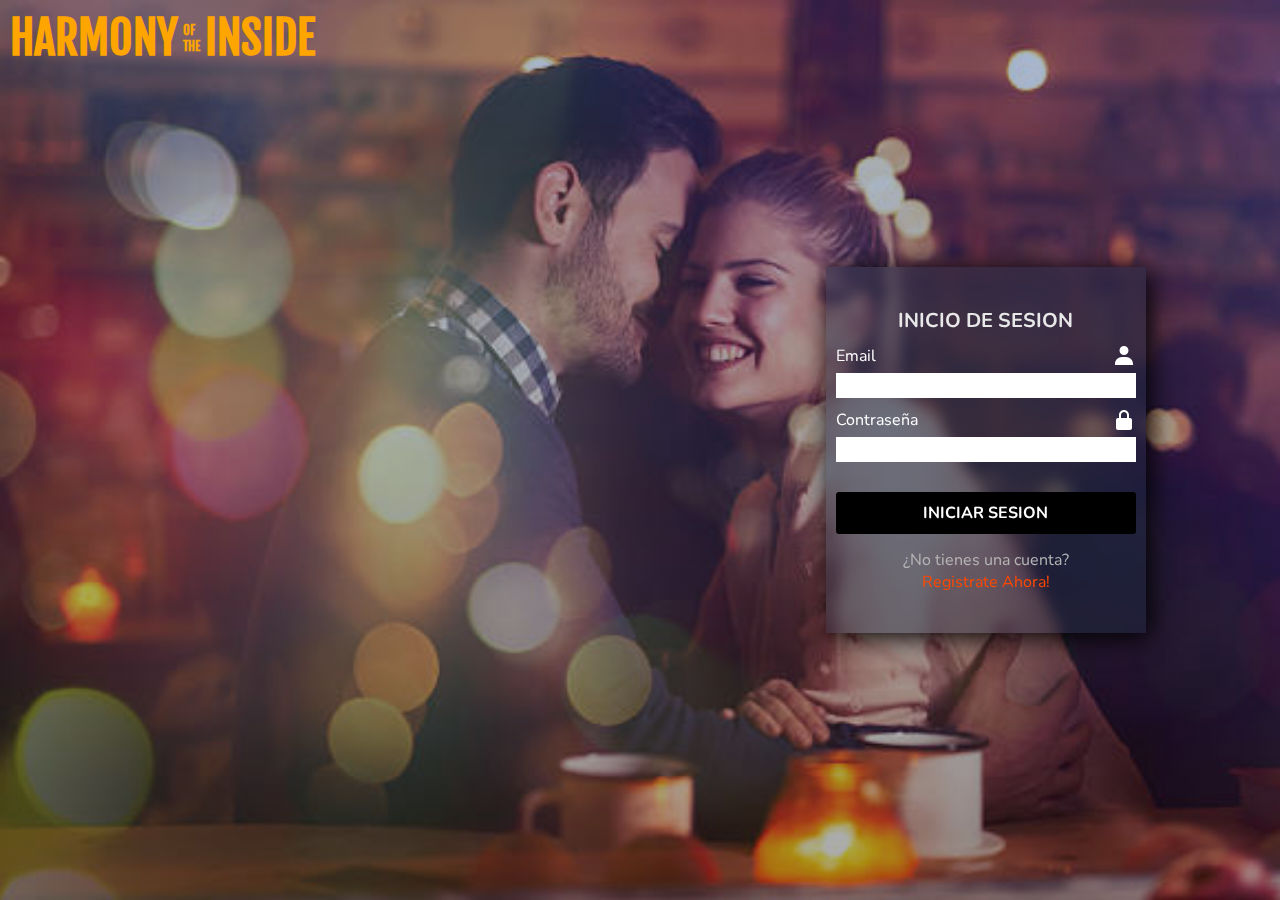
==== index.html @ 77fba956 "aja" ====
<!DOCTYPE html>
<html lang="en">
<head>
    <meta charset="UTF-8">
    <meta name="viewport" content="width=device-width, initial-scale=1.0">
    <title>pagina de salud</title>
    <link rel="stylesheet" href="estilos.css">
</head>
<body>
    
    <div class="titulo_encabezado">
        <h1 class="title">Harmony <div class="span"><div class="p_one">of</div><div class="p_two">the</div>
        </div> inside </h1>
    </div>

    <div class="formulario_ingreso">
    <form action="index.php" method="post" class="formik">
        <h1 class="title_register">INICIO DE SESION</h1>
        
        <div class="user_contenido">
        <div class="user_text">
            <p class="text_label">Email</p>
            <img src="./svg/user.svg" class="icon_svg">
        </div>
     
        <input type="email" name="email">
    </div>
        <div class="password_contenido">
        <div class="password_text">
            <p class="text_label">Contraseña</p>
            <img src="./svg/locked.svg" class="icon_svg">
        </div>
      
        <input type="password" name="password">
    </div>
      
        <a href="#" class="btn_cta">iniciar sesion</a>

        <div class="registrarse">
            <p class="registrate">¿No tienes una cuenta?
                <a href="./registro/registro.html" class="enlace_registrar">Registrate Ahora!</a>
            </p>
        </div>
    </form>
    </div>
    
</body>
</html>
---- estilos.css ----
@import url('https://fonts.googleapis.com/css2?family=Nunito:wght@400;500&display=swap');

@import url('https://fonts.googleapis.com/css2?family=Fjalla+One&display=swap');

*{
    margin: 0;
    padding: 0;
    box-sizing: border-box;
}
body{
    font-family: 'Nunito', sans-serif;
    width: 100%;
    height: 100vh;
    background-image:linear-gradient(rgba(21, 59, 135, 0.367) , rgba(0, 0, 0, 0.325)) ,url(./img/cita.jpg);
    background-size: cover;
    background-position: center;
}
.formulario_ingreso{
    position: absolute;
    top: 50%;
    left: 50%;
    transform: translate(-50% , -50%);
}
.formik{
    padding: 30px 15px;
    background-color: rgba(27, 42, 65, 0.416);
    backdrop-filter: blur(7px);
    display: flex;
    flex-direction: column;
    gap: 10px;
    box-shadow: 4px 4px 25px rgb(0, 0, 0);
}
.title_register{
    display: flex;
    flex-direction: column;
    text-align: center;
    font-size: 20px;
    color: #e8e8e8;
    font-weight: bold;
}
.user_text{
    display: flex;
    align-items: center;
    justify-content: space-between;
}
.password_text{
    display: flex;
    align-items: center;
    justify-content: space-between;

}
.text_label{
    color: #fff;
}
input{
    margin-top: 5px;
    border: none;
    height: 22px;
    padding: 5px; 
}
input:focus {
    outline: none;
  }
.btn_cta{
    justify-content: center;
    text-decoration: none;
    text-transform: uppercase;
    font-weight: bold;
    display: flex;
    margin-top: 20px;
    border-radius: 3px;
    background-color: black;
    color: #fff;
    padding: 10px;
}
.btn_cta:hover{
    background-image: linear-gradient(rgb(70, 70, 70) , black);
}

.titulo_encabezado{
    position: absolute;
    top: 10px;
    left: 10px;
    font-family: 'Fjalla One', sans-serif;
    color: orange;
}
.title{
    text-transform: uppercase;
    display: flex;
    gap: 5px;
    align-items: center;
}
.span{
    display: flex;
    flex-direction: column;
    font-size: 13px;
}
.registrarse{
    margin-top: 5px;
}
.registrate{
    color: #b6b6b6;
    display: flex;
    flex-direction: column;
    text-align: center;
}
.enlace_registrar{
    text-decoration: none;
    color: rgb(255, 72, 0);
}

@media (min-width:770px){
    .title{
        font-size: 45px;
    }
    .formulario_ingreso{
        position: absolute;
        top: 50%;
        left: 77%;
        transform: translate(-50% , -50%);
    }
    input{
        width: 300px;
        margin-top: 5px;
        border: none;
        height: 25px;
        padding: 5px; 
        font-size: 17px;
    }
    .formik{
        padding: 40px 10px;
    }
}
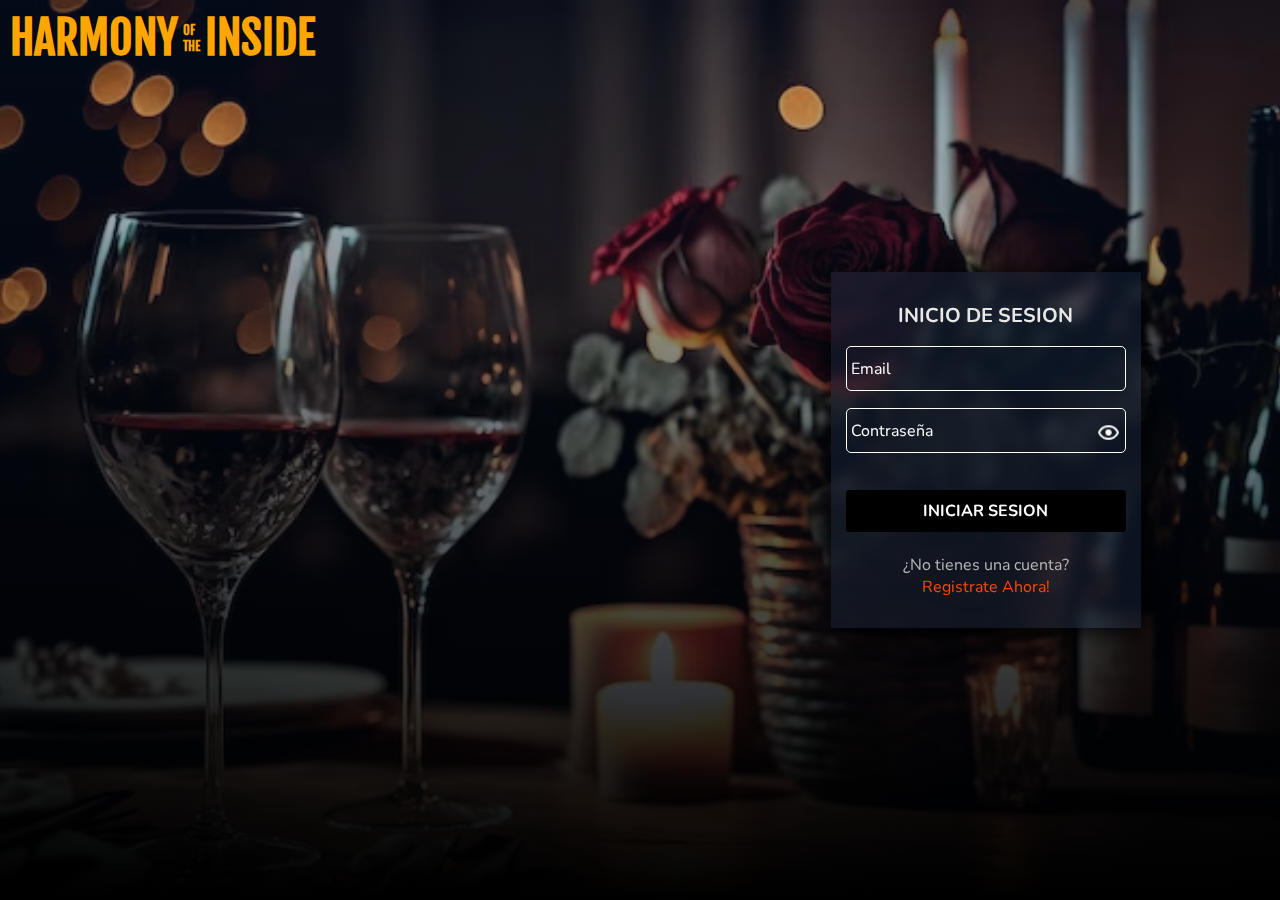
==== commit 182e526b: "siuuuuuu" ====
--- a/index.html
+++ b/index.html
@@ -17,24 +17,21 @@
     <form action="index.php" method="post" class="formik">
         <h1 class="title_register">INICIO DE SESION</h1>
         
-        <div class="user_contenido">
-        <div class="user_text">
-            <p class="text_label">Email</p>
-            <img src="./svg/user.svg" class="icon_svg">
-        </div>
-     
-        <input type="email" name="email">
-    </div>
-        <div class="password_contenido">
-        <div class="password_text">
-            <p class="text_label">Contraseña</p>
-            <img src="./svg/locked.svg" class="icon_svg">
-        </div>
+        
+        <div class="porsiacaso">
+            <input class="porsi" type="email" id="email" required>
+            <span class="porsi_aca">Email</span>
+            </div>
+    
+
+   
+        <div class="porsiacaso">
+            <input class="porsi" type="password" required id="password">
+            <span class="porsi_aca">Contraseña</span>
+            <div id="toggle" onclick="showHide();"></div>
+            </div>
       
-        <input type="password" name="password">
-    </div>
-      
-        <a href="#" class="btn_cta">iniciar sesion</a>
+        <a href="./principal/principal.html" class="btn_cta">iniciar sesion</a>
 
         <div class="registrarse">
             <p class="registrate">¿No tienes una cuenta?
@@ -43,6 +40,6 @@
         </div>
     </form>
     </div>
-    
+    <script src="./script_login.js"></script>
 </body>
 </html>--- a/estilos.css
+++ b/estilos.css
@@ -11,70 +11,9 @@
     font-family: 'Nunito', sans-serif;
     width: 100%;
     height: 100vh;
-    background-image:linear-gradient(rgba(21, 59, 135, 0.367) , rgba(0, 0, 0, 0.325)) ,url(./img/cita.jpg);
+    background-image:linear-gradient(rgba(21, 59, 135, 0.167) , rgb(0, 0, 0)) ,url(./img/citas.avif);
     background-size: cover;
     background-position: center;
-}
-.formulario_ingreso{
-    position: absolute;
-    top: 50%;
-    left: 50%;
-    transform: translate(-50% , -50%);
-}
-.formik{
-    padding: 30px 15px;
-    background-color: rgba(27, 42, 65, 0.416);
-    backdrop-filter: blur(7px);
-    display: flex;
-    flex-direction: column;
-    gap: 10px;
-    box-shadow: 4px 4px 25px rgb(0, 0, 0);
-}
-.title_register{
-    display: flex;
-    flex-direction: column;
-    text-align: center;
-    font-size: 20px;
-    color: #e8e8e8;
-    font-weight: bold;
-}
-.user_text{
-    display: flex;
-    align-items: center;
-    justify-content: space-between;
-}
-.password_text{
-    display: flex;
-    align-items: center;
-    justify-content: space-between;
-
-}
-.text_label{
-    color: #fff;
-}
-input{
-    margin-top: 5px;
-    border: none;
-    height: 22px;
-    padding: 5px; 
-}
-input:focus {
-    outline: none;
-  }
-.btn_cta{
-    justify-content: center;
-    text-decoration: none;
-    text-transform: uppercase;
-    font-weight: bold;
-    display: flex;
-    margin-top: 20px;
-    border-radius: 3px;
-    background-color: black;
-    color: #fff;
-    padding: 10px;
-}
-.btn_cta:hover{
-    background-image: linear-gradient(rgb(70, 70, 70) , black);
 }
 
 .titulo_encabezado{
@@ -95,6 +34,108 @@
     flex-direction: column;
     font-size: 13px;
 }
+.formulario_ingreso{
+    position: absolute;
+    top: 50%;
+    left: 50%;
+    transform: translate(-50% , -50%);
+}
+.formik{
+    padding: 30px 15px;
+    background-color: rgba(27, 42, 65, 0.416);
+    backdrop-filter: blur(7px);
+    display: flex;
+    flex-direction: column;
+    gap: 17px;
+    box-shadow: 4px 4px 25px rgb(0, 0, 0);
+}
+.title_register{
+    display: flex;
+    flex-direction: column;
+    text-align: center;
+    font-size: 20px;
+    color: #e8e8e8;
+    font-weight: bold;
+}
+
+
+
+/*inicio de sesion*/
+.porsiacaso{
+    display: flex;
+    justify-content: center;
+    align-items: center;
+}
+.porsi{
+    position: relative;
+    padding: 20px 10px 5px 10px;
+    font-size: 16px;
+    color: #b6b6b6  ;
+    outline: none;
+    background: transparent;
+    border-radius: 5px;
+    border: 1px solid white;
+}
+.porsi_aca{
+    position: absolute;
+    left: 0;
+    padding: 15px 20px;
+    pointer-events: none;
+    font-size: 1em;
+    transition: 0.5s;
+    color: #fff;
+}
+.porsi:focus{
+    border: 2px solid rgb(255, 157, 0);
+}
+input:focus ~ span,
+input:valid ~ span
+{
+    color: rgb(0, 0, 0);
+    font-weight: bold;
+    font-size: 1em;
+    transform: translateX(25px) translateY(-17px);
+    padding: 4px 6px;
+    border-radius: 2px;
+    background-color: rgb(255, 157, 0);
+}
+
+#toggle{
+    position: absolute;
+    top: 50%;
+    transform: translateY(-120%);
+    right: 20px;
+    background: url(./img/show.png);
+    background-size: cover;
+    width: 25px;
+    height: 25px;
+    cursor: pointer;
+}
+#toggle.hide{
+    background: url(./img/hide.png);
+    background-size: cover;
+}
+
+
+
+
+.btn_cta{
+    justify-content: center;
+    text-decoration: none;
+    text-transform: uppercase;
+    font-weight: bold;
+    display: flex;
+    margin-top: 20px;
+    border-radius: 3px;
+    background-color: black;
+    color: #fff;
+    padding: 10px;
+}
+.btn_cta:hover{
+    background-image: linear-gradient(rgb(70, 70, 70) , black);
+}
+
+
 .registrarse{
     margin-top: 5px;
 }
@@ -119,15 +160,16 @@
         left: 77%;
         transform: translate(-50% , -50%);
     }
-    input{
-        width: 300px;
-        margin-top: 5px;
-        border: none;
-        height: 25px;
-        padding: 5px; 
-        font-size: 17px;
+    .porsi{
+        width: 280px;
+        position: relative;
+        padding: 20px 10px 5px 10px;
+        font-size: 16px;
+        outline: none;
+        background: transparent;
+        border-radius: 5px;
+        border: 1px solid white;
     }
-    .formik{
-        padding: 40px 10px;
-    }
+   
+   
 }